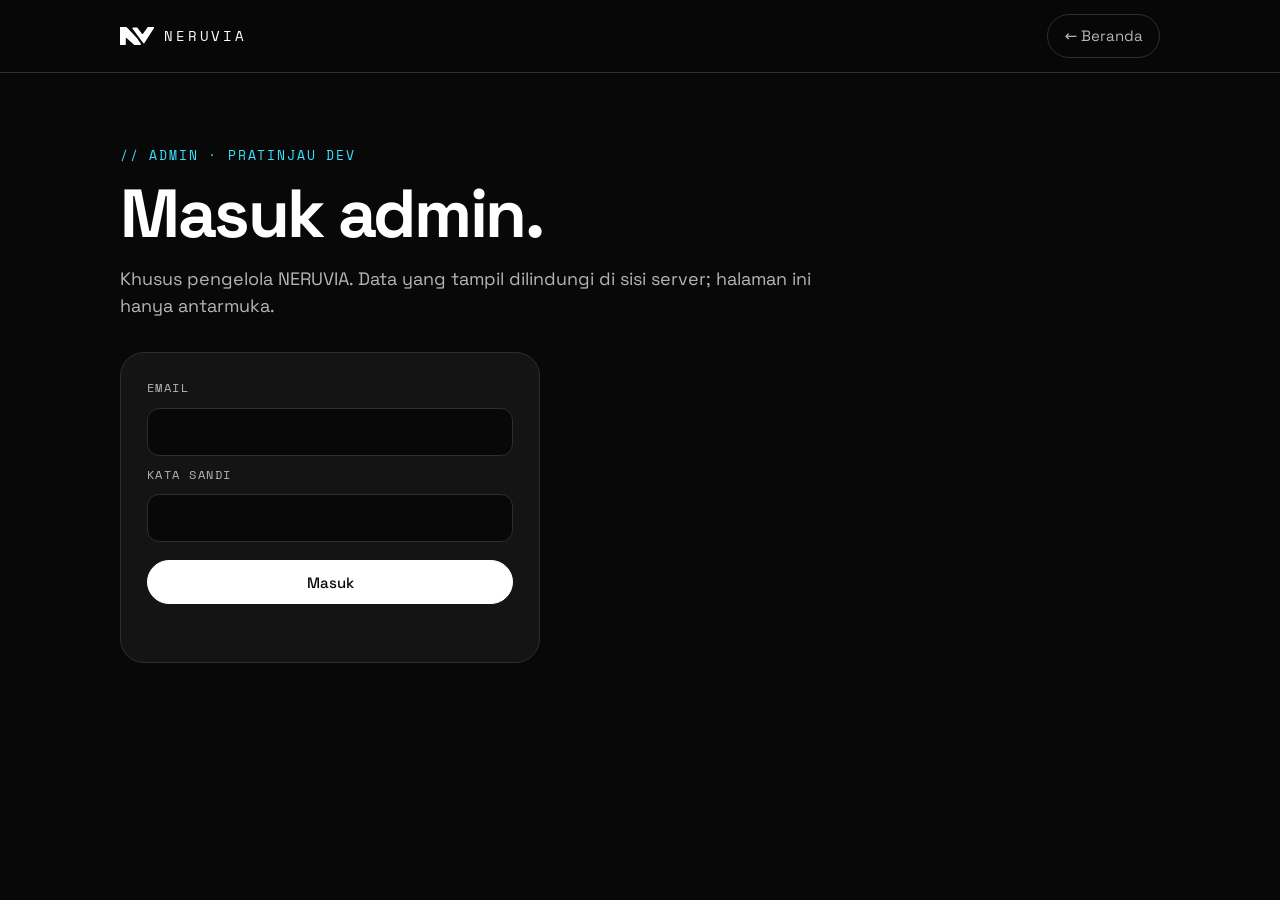
==== admin/index.html @ 25fe9ab5 "Admin tahap 1: halaman masuk admin dan ringkasan waitlist, uji CSP /admin/, dokumen (SQL belum diter" ====
<!DOCTYPE html>
<html lang="id">
<head>
<meta charset="utf-8">
<meta name="viewport" content="width=device-width, initial-scale=1">
<title>Admin — NERUVIA</title>
<meta name="robots" content="noindex, nofollow">
<link rel="icon" type="image/svg+xml" href="../assets/brand/neruvia-icon-cyan.svg">
<link rel="stylesheet" href="../belajar/ruang.css">
<link rel="stylesheet" href="admin.css">
</head>
<body>
<a class="skip" href="#isi">Lewati ke isi</a>
<header>
  <div class="bar">
    <a class="brand" href="../index.html" aria-label="NERUVIA, kembali ke beranda"><svg viewBox="7 8 133 70" aria-hidden="true"><path d="M9,11 L31,11 L72.2,54.9 L85.4,75.2 L63.8,75.2 L26.5,42 L26.5,75.2 L9,75.2Z M58.3,13 L72.3,13 L94.5,41.5 L117,10.5 L136.7,10.5 L99.5,68.5Z" fill="currentColor" stroke="currentColor" stroke-width="6" stroke-linejoin="round" fill-rule="evenodd"/></svg>NERUVIA</a>
    <a class="back" href="../index.html">← Beranda</a>
  </div>
</header>
<main id="isi">
  <p class="eyebrow">// Admin · pratinjau dev</p>

  <section id="masuk" aria-labelledby="h-masuk">
    <h1 id="h-masuk">Masuk admin.</h1>
    <p class="lead">Khusus pengelola NERUVIA. Data yang tampil dilindungi di sisi server; halaman ini hanya antarmuka.</p>
    <form id="f-masuk" class="login" novalidate>
      <label for="a-email">Email</label>
      <input id="a-email" name="email" type="email" autocomplete="username" inputmode="email" maxlength="254" required>
      <label for="a-sandi">Kata sandi</label>
      <input id="a-sandi" name="sandi" type="password" autocomplete="current-password" maxlength="200" required>
      <button type="submit" class="f solid" id="a-kirim">Masuk</button>
      <p class="msg" id="a-msg" role="status" aria-live="polite"></p>
    </form>
  </section>

  <section id="panel" hidden aria-labelledby="h-panel">
    <div class="head">
      <div>
        <h1 id="h-panel">Dashboard.</h1>
        <p class="lead">Masuk sebagai <b id="p-email">—</b>. Sesi berakhir otomatis dan tidak menyimpan kata sandi.</p>
      </div>
      <button type="button" class="f" id="p-keluar">Keluar</button>
    </div>
    <section class="stats" aria-label="Ringkasan waitlist">
      <div class="stat"><b id="s-total">—</b><span>total pendaftar waitlist</span></div>
    </section>
    <p class="msg" id="p-msg" role="status" aria-live="polite"></p>
    <section class="next" aria-label="Tahap berikutnya">
      <div class="soon"><h2>Pendaftar per hari dan per level</h2><p>Tahap 2. Grafik dari data waitlist.</p></div>
      <div class="soon"><h2>Penjualan</h2><p>Menunggu metode pembayaran dan harga ditetapkan.</p></div>
      <div class="soon"><h2>Pelajaran dan video</h2><p>Tahap 3. Editor pelajaran dan unggah video ke penyimpanan.</p></div>
    </section>
  </section>
  <noscript><p class="note">Halaman admin memerlukan JavaScript.</p></noscript>
</main>
<script src="../config.js"></script>
<script src="admin.js"></script>
</body>
</html>
---- belajar/ruang.css ----
@font-face{font-family:'Space Grotesk';font-weight:300 700;font-style:normal;font-display:swap;src:url(../assets/fonts/SpaceGrotesk-latin.woff2) format('woff2')}
@font-face{font-family:'Space Mono';font-weight:400;font-style:normal;font-display:swap;src:url(../assets/fonts/SpaceMono-400-latin.woff2) format('woff2')}
@font-face{font-family:'Silkscreen';font-weight:400;font-style:normal;font-display:swap;src:url(../assets/fonts/Silkscreen-400-latin.woff2) format('woff2')}
:root{--ink:#080808;--card:#141414;--line:#2E2E2E;--muted:#B5B5B5;--cyan:#38E1FF;--ok:#5BE49B;--bad:#FF8A80;
  --f-main:'Space Grotesk',system-ui,-apple-system,'Segoe UI',Roboto,sans-serif;--f-mono:'Space Mono',ui-monospace,Menlo,Consolas,monospace;--f-pixel:'Silkscreen','Courier New',monospace;
  --ease:cubic-bezier(.16,1,.3,1)}
*,*::before,*::after{box-sizing:border-box;margin:0;padding:0}
html{-webkit-text-size-adjust:100%}
body{font-family:var(--f-main);background:var(--ink);color:#fff;line-height:1.55;-webkit-font-smoothing:antialiased;min-height:100vh}
a{color:inherit}
:focus-visible{outline:3px solid var(--cyan);outline-offset:3px;border-radius:8px}
.skip{position:absolute;left:-999px;top:8px;background:#fff;color:var(--ink);padding:10px 16px;border-radius:10px;z-index:20}.skip:focus{left:8px}
header{position:sticky;top:0;z-index:10;background:rgba(8,8,8,.9);backdrop-filter:blur(10px);border-bottom:1px solid var(--line)}
.bar{max-width:1120px;margin:0 auto;padding:14px clamp(20px,5vw,40px);display:flex;justify-content:space-between;align-items:center;gap:16px}
.brand{display:flex;align-items:center;gap:10px;min-height:44px;text-decoration:none;font-family:var(--f-mono);letter-spacing:.2em;font-size:14px}
.brand svg{height:18px;width:auto}
.back{display:inline-flex;align-items:center;min-height:44px;font-size:15px;text-decoration:none;border:1px solid var(--line);border-radius:999px;padding:8px 16px;color:var(--muted)}
.back:hover{border-color:#fff;color:#fff}
main{max-width:1120px;margin:0 auto;padding:clamp(40px,6vw,72px) clamp(20px,5vw,40px) 96px}
.eyebrow{font-family:var(--f-mono);font-size:13px;letter-spacing:.14em;text-transform:uppercase;color:var(--cyan)}
h1{font-size:clamp(38px,6vw,68px);line-height:1.02;letter-spacing:-.035em;margin:14px 0 16px;max-width:16ch}
.lead{font-size:18px;color:var(--muted);max-width:58ch}
.note{margin-top:20px;display:inline-block;font-size:14px;color:var(--muted);border:1px dashed var(--line);border-radius:12px;padding:10px 14px}
---- admin/admin.css ----
[hidden]{display:none!important}
.login{margin-top:32px;max-width:420px;display:grid;gap:10px;background:var(--card);border:1px solid var(--line);border-radius:24px;padding:26px}
.login label{font-family:var(--f-mono);font-size:12px;letter-spacing:.12em;text-transform:uppercase;color:var(--muted)}
.login input{height:48px;border-radius:12px;border:1px solid var(--line);background:var(--ink);color:#fff;padding:0 14px;font:400 16px var(--f-main)}
.login input:focus-visible{outline:2px solid var(--cyan);outline-offset:2px;border-color:var(--cyan)}
.f{cursor:pointer;font:500 15px var(--f-main);height:44px;padding:0 18px;border-radius:999px;border:1px solid var(--line);background:transparent;color:#fff}
.f:hover{border-color:#fff}
.f.solid{margin-top:8px;background:#fff;color:var(--ink);border-color:#fff}
.f[disabled]{opacity:.55;cursor:not-allowed}
.msg{min-height:22px;font-size:15px;color:var(--muted)}
.msg.err{color:var(--bad)}
.msg.ok{color:var(--ok)}
.head{display:flex;justify-content:space-between;align-items:flex-start;gap:16px;flex-wrap:wrap}
.stats{margin:32px 0 8px;display:grid;grid-template-columns:repeat(auto-fill,minmax(220px,1fr));gap:12px}
.stat{background:var(--card);border:1px solid var(--line);border-radius:20px;padding:18px 20px}
.stat b{display:block;font-family:var(--f-pixel);font-size:clamp(22px,3vw,32px);font-weight:400;color:var(--cyan);line-height:1.2}
.stat span{font-size:14px;color:var(--muted)}
.next{margin-top:28px;display:grid;grid-template-columns:repeat(auto-fill,minmax(260px,1fr));gap:12px}
.soon{border:1px dashed var(--line);border-radius:20px;padding:18px 20px;opacity:.8}
.soon h2{font-size:18px;line-height:1.25;letter-spacing:-.01em;margin-bottom:6px}
.soon p{font-size:14px;color:var(--muted)}
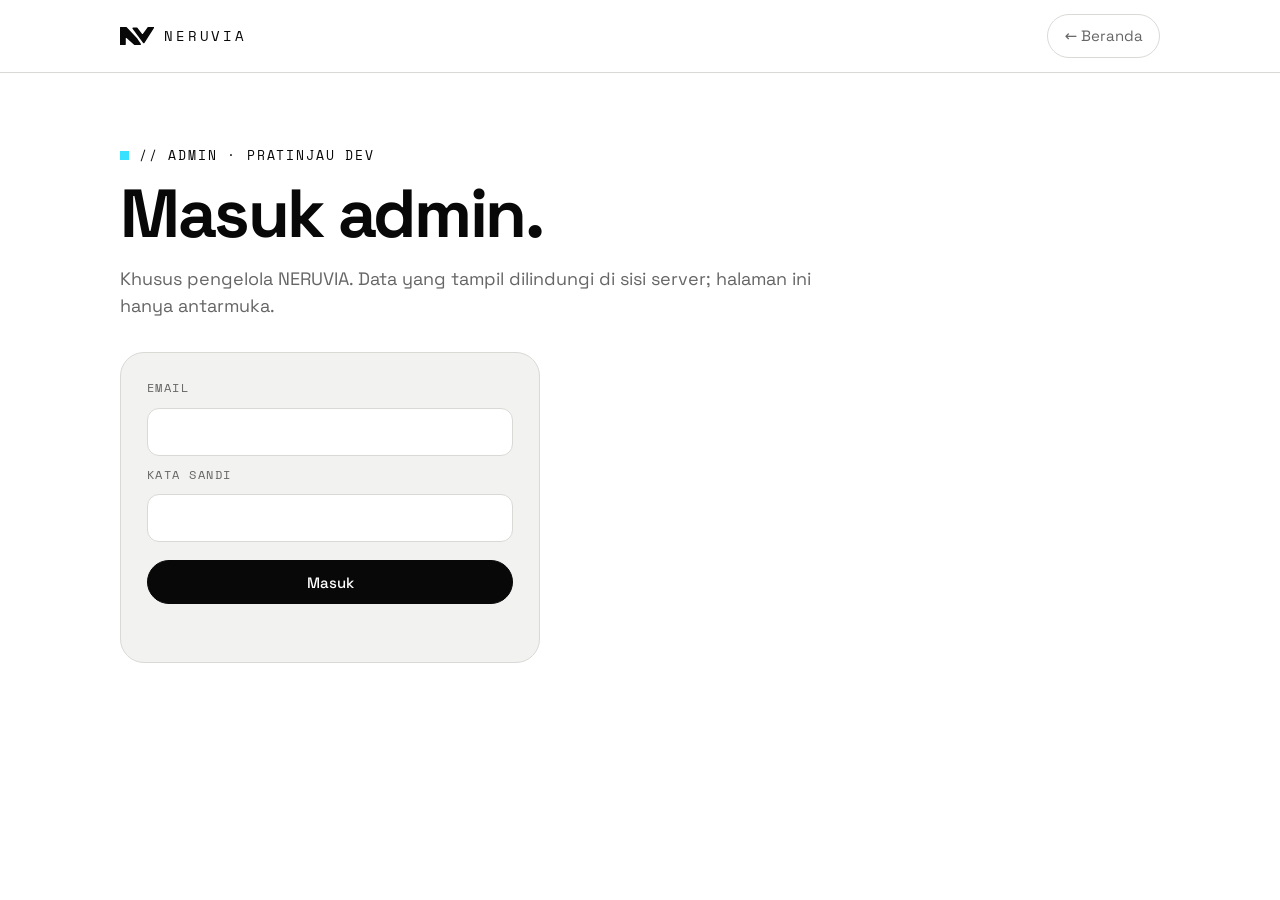
==== commit 40e02673: "Admin tahap 2: dashboard waitlist (per hari, per level, terbaru disamarkan), ekspor CSV aman rumus, " ====
--- a/admin/index.html
+++ b/admin/index.html
@@ -43,10 +43,38 @@
     </div>
     <section class="stats" aria-label="Ringkasan waitlist">
       <div class="stat"><b id="s-total">—</b><span>total pendaftar waitlist</span></div>
+      <div class="stat"><b id="s-hari">—</b><span>pendaftar hari ini (WIB)</span></div>
+      <div class="stat"><b id="s-pekan">—</b><span>pendaftar 7 hari terakhir</span></div>
     </section>
     <p class="msg" id="p-msg" role="status" aria-live="polite"></p>
+
+    <section class="blok" aria-labelledby="h-hari">
+      <h2 id="h-hari">Pendaftar per hari</h2>
+      <p class="sub">14 hari terakhir, menurut tanggal WIB. Batang cyan adalah hari ini.</p>
+      <div id="c-hari" class="chart"></div>
+    </section>
+
+    <section class="blok" aria-labelledby="h-jalur">
+      <h2 id="h-jalur">Pendaftar per level</h2>
+      <p class="sub">Level yang dipilih saat mendaftar.</p>
+      <ul id="l-jalur" class="rows"></ul>
+    </section>
+
+    <section class="blok" aria-labelledby="h-baru">
+      <div class="head">
+        <div><h2 id="h-baru">Pendaftar terbaru</h2><p class="sub">10 terakhir, email disamarkan.</p></div>
+        <button type="button" class="f" id="b-csv">Unduh semua (CSV)</button>
+      </div>
+      <div class="tw"><table id="t-baru">
+        <caption class="sr">Sepuluh pendaftar waitlist terbaru</caption>
+        <thead><tr><th scope="col">Waktu (WIB)</th><th scope="col">Nama</th><th scope="col">Email</th><th scope="col">Level</th></tr></thead>
+        <tbody></tbody>
+      </table></div>
+      <p class="msg" id="e-msg" role="status" aria-live="polite"></p>
+      <p class="note">CSV memuat nama dan email lengkap. Perlakukan sebagai data pribadi: simpan seperlunya, jangan dibagikan, dan hapus bila sudah tidak dipakai. Sel yang diawali = + - @ diberi tanda petik agar tidak dibaca sebagai rumus.</p>
+    </section>
+
     <section class="next" aria-label="Tahap berikutnya">
-      <div class="soon"><h2>Pendaftar per hari dan per level</h2><p>Tahap 2. Grafik dari data waitlist.</p></div>
       <div class="soon"><h2>Penjualan</h2><p>Menunggu metode pembayaran dan harga ditetapkan.</p></div>
       <div class="soon"><h2>Pelajaran dan video</h2><p>Tahap 3. Editor pelajaran dan unggah video ke penyimpanan.</p></div>
     </section>
--- a/belajar/ruang.css
+++ b/belajar/ruang.css
@@ -1,23 +1,24 @@
 @font-face{font-family:'Space Grotesk';font-weight:300 700;font-style:normal;font-display:swap;src:url(../assets/fonts/SpaceGrotesk-latin.woff2) format('woff2')}
 @font-face{font-family:'Space Mono';font-weight:400;font-style:normal;font-display:swap;src:url(../assets/fonts/SpaceMono-400-latin.woff2) format('woff2')}
 @font-face{font-family:'Silkscreen';font-weight:400;font-style:normal;font-display:swap;src:url(../assets/fonts/Silkscreen-400-latin.woff2) format('woff2')}
-:root{--ink:#080808;--card:#141414;--line:#2E2E2E;--muted:#B5B5B5;--cyan:#38E1FF;--ok:#5BE49B;--bad:#FF8A80;
+:root{--ink:#080808;--bg:#fff;--card:#F2F2F0;--line:#D9D9D6;--muted:#666;--cyan:#38E1FF;--ok:#1B7F4B;--bad:#C62828;
   --f-main:'Space Grotesk',system-ui,-apple-system,'Segoe UI',Roboto,sans-serif;--f-mono:'Space Mono',ui-monospace,Menlo,Consolas,monospace;--f-pixel:'Silkscreen','Courier New',monospace;
   --ease:cubic-bezier(.16,1,.3,1)}
 *,*::before,*::after{box-sizing:border-box;margin:0;padding:0}
 html{-webkit-text-size-adjust:100%}
-body{font-family:var(--f-main);background:var(--ink);color:#fff;line-height:1.55;-webkit-font-smoothing:antialiased;min-height:100vh}
+body{font-family:var(--f-main);background:var(--bg);color:var(--ink);line-height:1.55;-webkit-font-smoothing:antialiased;min-height:100vh}
 a{color:inherit}
-:focus-visible{outline:3px solid var(--cyan);outline-offset:3px;border-radius:8px}
-.skip{position:absolute;left:-999px;top:8px;background:#fff;color:var(--ink);padding:10px 16px;border-radius:10px;z-index:20}.skip:focus{left:8px}
-header{position:sticky;top:0;z-index:10;background:rgba(8,8,8,.9);backdrop-filter:blur(10px);border-bottom:1px solid var(--line)}
+:focus-visible{outline:3px solid var(--ink);outline-offset:3px;border-radius:8px}
+.skip{position:absolute;left:-999px;top:8px;background:var(--ink);color:#fff;padding:10px 16px;border-radius:10px;z-index:20}.skip:focus{left:8px}
+header{position:sticky;top:0;z-index:10;background:rgba(255,255,255,.92);backdrop-filter:blur(10px);border-bottom:1px solid var(--line)}
 .bar{max-width:1120px;margin:0 auto;padding:14px clamp(20px,5vw,40px);display:flex;justify-content:space-between;align-items:center;gap:16px}
 .brand{display:flex;align-items:center;gap:10px;min-height:44px;text-decoration:none;font-family:var(--f-mono);letter-spacing:.2em;font-size:14px}
 .brand svg{height:18px;width:auto}
 .back{display:inline-flex;align-items:center;min-height:44px;font-size:15px;text-decoration:none;border:1px solid var(--line);border-radius:999px;padding:8px 16px;color:var(--muted)}
-.back:hover{border-color:#fff;color:#fff}
+.back:hover{border-color:var(--ink);color:var(--ink)}
 main{max-width:1120px;margin:0 auto;padding:clamp(40px,6vw,72px) clamp(20px,5vw,40px) 96px}
-.eyebrow{font-family:var(--f-mono);font-size:13px;letter-spacing:.14em;text-transform:uppercase;color:var(--cyan)}
+.eyebrow{font-family:var(--f-mono);font-size:13px;letter-spacing:.14em;text-transform:uppercase;color:var(--ink)}
+.eyebrow::before{content:"";display:inline-block;width:9px;height:9px;background:var(--cyan);margin-right:10px;vertical-align:baseline}
 h1{font-size:clamp(38px,6vw,68px);line-height:1.02;letter-spacing:-.035em;margin:14px 0 16px;max-width:16ch}
 .lead{font-size:18px;color:var(--muted);max-width:58ch}
 .note{margin-top:20px;display:inline-block;font-size:14px;color:var(--muted);border:1px dashed var(--line);border-radius:12px;padding:10px 14px}
--- a/admin/admin.css
+++ b/admin/admin.css
@@ -1,21 +1,45 @@
 [hidden]{display:none!important}
+.sr{position:absolute;width:1px;height:1px;margin:-1px;padding:0;overflow:hidden;clip:rect(0 0 0 0);white-space:nowrap;border:0}
 .login{margin-top:32px;max-width:420px;display:grid;gap:10px;background:var(--card);border:1px solid var(--line);border-radius:24px;padding:26px}
 .login label{font-family:var(--f-mono);font-size:12px;letter-spacing:.12em;text-transform:uppercase;color:var(--muted)}
-.login input{height:48px;border-radius:12px;border:1px solid var(--line);background:var(--ink);color:#fff;padding:0 14px;font:400 16px var(--f-main)}
-.login input:focus-visible{outline:2px solid var(--cyan);outline-offset:2px;border-color:var(--cyan)}
-.f{cursor:pointer;font:500 15px var(--f-main);height:44px;padding:0 18px;border-radius:999px;border:1px solid var(--line);background:transparent;color:#fff}
-.f:hover{border-color:#fff}
-.f.solid{margin-top:8px;background:#fff;color:var(--ink);border-color:#fff}
+.login input{height:48px;border-radius:12px;border:1px solid var(--line);background:#fff;color:var(--ink);padding:0 14px;font:400 16px var(--f-main)}
+.login input:focus-visible{outline:3px solid var(--ink);outline-offset:2px;border-color:var(--ink)}
+.f{cursor:pointer;font:500 15px var(--f-main);height:44px;padding:0 18px;border-radius:999px;border:1px solid var(--line);background:#fff;color:var(--ink)}
+.f:hover{border-color:var(--ink)}
+.f:focus-visible{outline:3px solid var(--ink);outline-offset:2px}
+.f.solid{margin-top:8px;background:var(--ink);color:#fff;border-color:var(--ink)}
 .f[disabled]{opacity:.55;cursor:not-allowed}
 .msg{min-height:22px;font-size:15px;color:var(--muted)}
 .msg.err{color:var(--bad)}
 .msg.ok{color:var(--ok)}
 .head{display:flex;justify-content:space-between;align-items:flex-start;gap:16px;flex-wrap:wrap}
-.stats{margin:32px 0 8px;display:grid;grid-template-columns:repeat(auto-fill,minmax(220px,1fr));gap:12px}
+.stats{margin:32px 0 8px;display:grid;grid-template-columns:repeat(auto-fill,minmax(200px,1fr));gap:12px}
 .stat{background:var(--card);border:1px solid var(--line);border-radius:20px;padding:18px 20px}
-.stat b{display:block;font-family:var(--f-pixel);font-size:clamp(22px,3vw,32px);font-weight:400;color:var(--cyan);line-height:1.2}
+.stat b{display:block;font-family:var(--f-pixel);font-size:clamp(22px,3vw,32px);font-weight:400;color:var(--ink);line-height:1.2}
 .stat span{font-size:14px;color:var(--muted)}
+.blok{margin-top:28px;background:var(--card);border:1px solid var(--line);border-radius:24px;padding:22px}
+.blok h2{font-size:20px;line-height:1.25;letter-spacing:-.01em}
+.sub{font-size:14px;color:var(--muted);margin-top:2px}
+.chart{margin-top:14px}
+.chart svg{display:block;width:100%;height:auto}
+.chart .bar{fill:var(--ink)}
+.chart .bar.ini{fill:var(--cyan);stroke:var(--ink);stroke-width:1}
+.chart .nol{fill:var(--line)}
+.chart text{font:400 16px var(--f-mono);fill:var(--ink)}
+.chart text.tgl{fill:var(--muted)}
+.rows{list-style:none;margin:14px 0 0;padding:0;display:grid;gap:10px}
+.rows li{display:grid;grid-template-columns:minmax(110px,180px) 1fr auto;gap:12px;align-items:center;font-size:15px}
+.rows svg{display:block;width:100%;height:10px}
+.rows .bg{fill:#fff;stroke:var(--line)}
+.rows .fg{fill:var(--ink)}
+.rows b{font-family:var(--f-mono);font-weight:700;min-width:2ch;text-align:right}
+.tw{margin-top:14px;overflow-x:auto}
+table{width:100%;border-collapse:collapse;font-size:14px}
+th,td{text-align:left;padding:9px 10px;border-bottom:1px solid var(--line);white-space:nowrap}
+th{font-family:var(--f-mono);font-size:11px;letter-spacing:.12em;text-transform:uppercase;color:var(--muted);font-weight:400}
+td.kosong{color:var(--muted);white-space:normal}
 .next{margin-top:28px;display:grid;grid-template-columns:repeat(auto-fill,minmax(260px,1fr));gap:12px}
-.soon{border:1px dashed var(--line);border-radius:20px;padding:18px 20px;opacity:.8}
+.soon{border:1px dashed var(--line);border-radius:20px;padding:18px 20px}
 .soon h2{font-size:18px;line-height:1.25;letter-spacing:-.01em;margin-bottom:6px}
 .soon p{font-size:14px;color:var(--muted)}
+@media (max-width:520px){.rows li{grid-template-columns:1fr auto}.rows svg{grid-column:1/-1;grid-row:2}}
